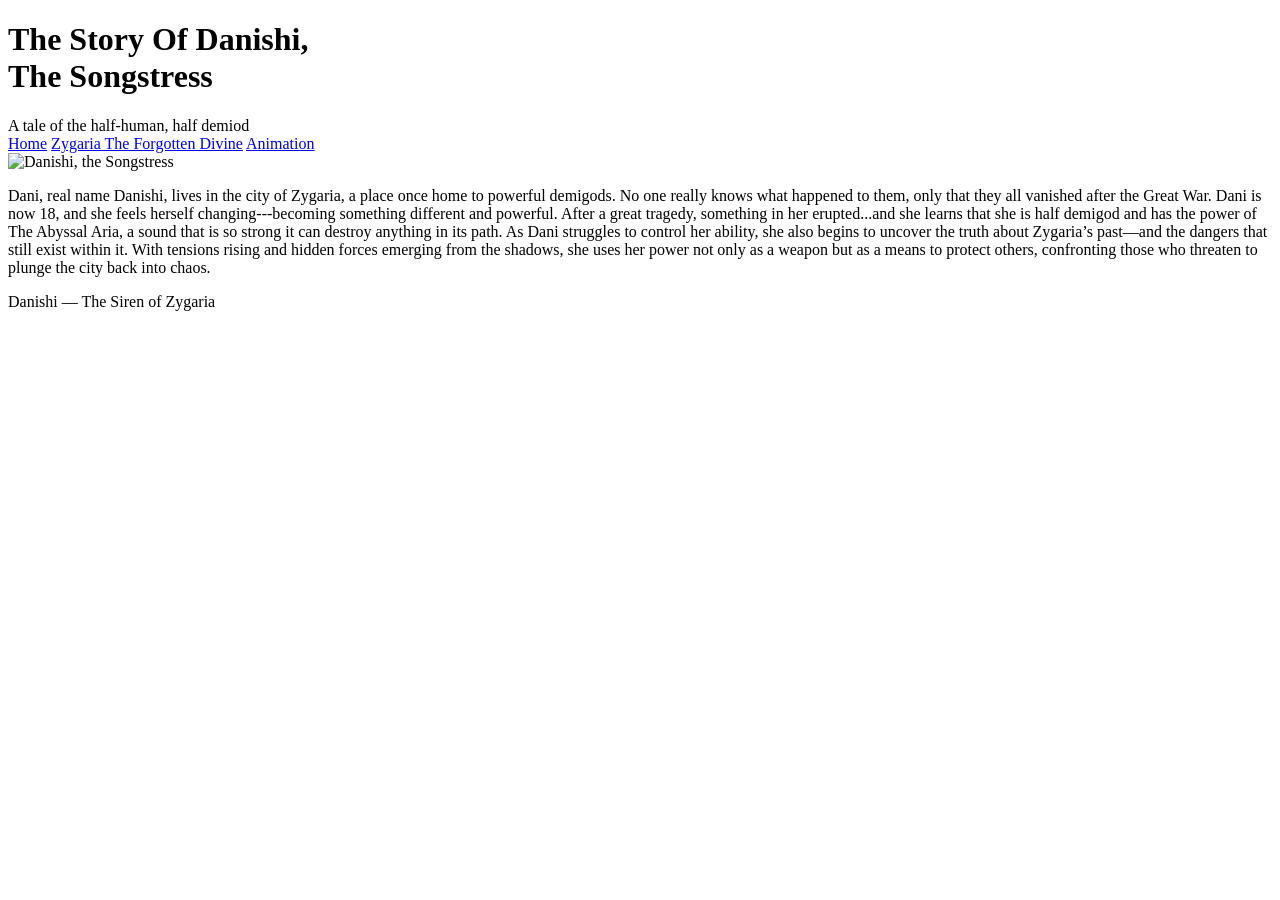
==== pages/index.html @ 7530abb1 "animation page created" ====
<!doctype html>
<html>
  <head>
    <meta charset="utf-8" />
    <meta name="viewport" content="width=device-width, initial-scale=1" />
    <title>The Song Of the Demigod</title>
    <link rel="stylesheet" href="style.css" />
  </head>
  <body>
    <div class="rule"></div>

    <h1>The Story Of Danishi,<br />The Songstress</h1>
    <div class="subtitle">A tale of the half-human, half demiod</div>

    <div class="divider">
      <span></span>
      <!-- <span class="symbol">⟡</span> -->
      <span></span>
    </div>

    <nav class="nav-buttons">
      <a href="index.html" class="btn">Home</a>
      <!-- <a href="sonic-divinity.html" class="btn">Sonic Divinity</a> -->
      <a href="landscape.html" class="btn">Zygaria The Forgotten Divine</a>
      <a href="animation.html" class="btn">Animation</a>
    </nav>

    <div class="img-wrapper">
      <img src="images/lee.webp" alt="Danishi, the Songstress" />
    </div>

    <p>
      Dani, real name Danishi, lives in the city of Zygaria, a place once home
      to powerful demigods. No one really knows what happened to them, only that
      they all vanished after the Great War. Dani is now 18, and she feels
      herself changing---becoming something different and powerful. After a
      great tragedy, something in her erupted...and she learns that she is half
      demigod and has the power of The Abyssal Aria, a sound that is so strong
      it can destroy anything in its path. As Dani struggles to control her
      ability, she also begins to uncover the truth about Zygaria’s past—and the
      dangers that still exist within it. With tensions rising and hidden forces
      emerging from the shadows, she uses her power not only as a weapon but as
      a means to protect others, confronting those who threaten to plunge the
      city back into chaos.
    </p>

    <div class="caption">Danishi &mdash; The Siren of Zygaria</div>

    <div class="rule-bottom"></div>
  </body>
</html>
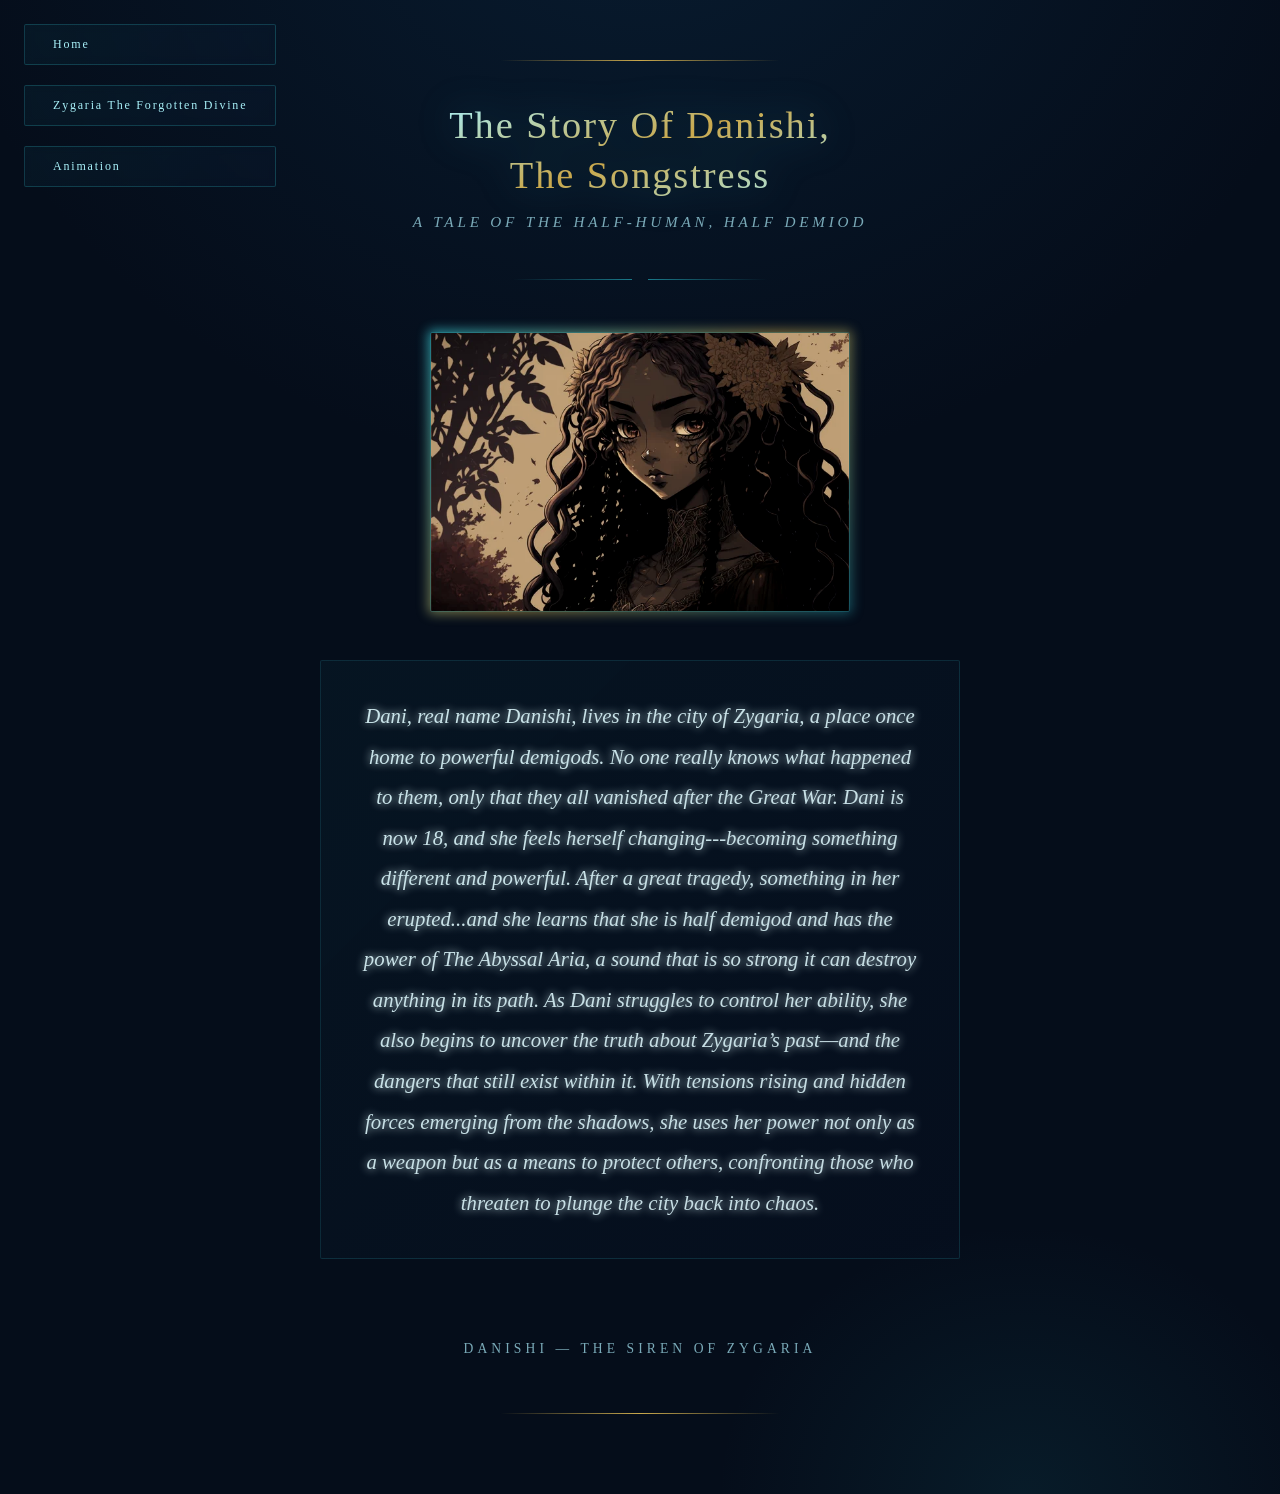
==== commit b95b41ac: "structure fixed" ====
--- a/pages/index.html
+++ b/pages/index.html
@@ -4,7 +4,7 @@
     <meta charset="utf-8" />
     <meta name="viewport" content="width=device-width, initial-scale=1" />
     <title>The Song Of the Demigod</title>
-    <link rel="stylesheet" href="style.css" />
+    <link rel="stylesheet" href="../styling/style.css" />
   </head>
   <body>
     <div class="rule"></div>
@@ -19,14 +19,16 @@
     </div>
 
     <nav class="nav-buttons">
-      <a href="index.html" class="btn">Home</a>
+      <a href="../pages/index.html" class="btn">Home</a>
       <!-- <a href="sonic-divinity.html" class="btn">Sonic Divinity</a> -->
-      <a href="landscape.html" class="btn">Zygaria The Forgotten Divine</a>
-      <a href="animation.html" class="btn">Animation</a>
+      <a href="../pages/landscape.html" class="btn"
+        >Zygaria The Forgotten Divine</a
+      >
+      <a href="../pages/animation.html" class="btn">Animation</a>
     </nav>
 
     <div class="img-wrapper">
-      <img src="images/lee.webp" alt="Danishi, the Songstress" />
+      <img src="../images/lee.webp" alt="Danishi, the Songstress" />
     </div>
 
     <p>
--- a/styling/style.css
+++ b/styling/style.css
@@ -0,0 +1,314 @@
+/* Global Styles - these are the base styles for the entire page */
+
+@import url("https://fonts.googleapis.com/css2?family=Cinzel+Decorative:wght@400;700&family=Cormorant+Garamond:ital,wght@0,300;0,400;1,300;1,400&display=swap");
+
+:root {
+  --deep: #050d1a;
+  --teal: #1a7a8a;
+  --glow: #3de8f5;
+  --shimmer: #a8f0f8;
+  --gold: #c9a84c;
+  --text: #d8eef2;
+  --muted: #7aaab8;
+}
+
+* {
+  margin: 0;
+  padding: 0;
+  box-sizing: border-box;
+}
+
+body {
+  background-color: var(--deep);
+  background-image:
+    radial-gradient(ellipse 80% 60% at 50% -10%, #0e3a5c55 0%, transparent 70%),
+    radial-gradient(ellipse 40% 30% at 80% 100%, #1a7a8a22 0%, transparent 60%);
+  color: var(--text);
+  font-family: "Cormorant Garamond", serif;
+  min-height: 100vh;
+  display: flex;
+  flex-direction: column;
+  align-items: center;
+  padding: 60px 24px 80px;
+  overflow-x: hidden;
+}
+
+/* Floating particles */
+body::before {
+  content: "";
+  position: fixed;
+  inset: 0;
+  background-image: radial-gradient(1px 1px at 35% 90%, transparent 100%);
+  opacity: 0.4;
+  pointer-events: none;
+  animation: drift 8s ease-in-out infinite alternate;
+}
+
+@keyframes drift {
+  from {
+    transform: translateY(0px);
+  }
+  to {
+    transform: translateY(-12px);
+  }
+}
+
+/* ── Decorative top rule ── */
+.rule {
+  width: 280px;
+  height: 1px;
+  background: linear-gradient(90deg, transparent, var(--gold), transparent);
+  margin-bottom: 40px;
+  opacity: 0;
+  animation: fadeUp 1s ease 0.2s forwards;
+}
+
+/* ── Title ── */
+h1 {
+  font-family: "Cinzel Decorative", serif;
+  font-weight: 400;
+  font-size: clamp(1.4rem, 4vw, 2.4rem);
+  letter-spacing: 0.05em;
+  line-height: 1.3;
+  text-align: center;
+  max-width: 680px;
+  background: linear-gradient(
+    160deg,
+    var(--shimmer) 0%,
+    var(--gold) 50%,
+    var(--shimmer) 100%
+  );
+  -webkit-background-clip: text;
+  -webkit-text-fill-color: transparent;
+  background-clip: text;
+  filter: drop-shadow(0 0 20px #3de8f540);
+  opacity: 0;
+  animation: fadeUp 1s ease 0.5s forwards;
+  margin-bottom: 12px;
+}
+
+/* ── Subtitle ── */
+.subtitle {
+  font-family: "Cormorant Garamond", serif;
+  font-style: italic;
+  font-size: 0.95rem;
+  color: var(--muted);
+  letter-spacing: 0.25em;
+  text-transform: uppercase;
+  opacity: 0;
+  animation: fadeUp 1s ease 0.7s forwards;
+  margin-bottom: 48px;
+}
+
+/* ── Decorative divider ── */
+.divider {
+  display: flex;
+  align-items: center;
+  gap: 16px;
+  margin-bottom: 52px;
+  opacity: 0;
+  animation: fadeUp 1s ease 0.9s forwards;
+}
+
+.divider span {
+  width: 120px;
+  height: 1px;
+  background: linear-gradient(90deg, transparent, var(--teal));
+}
+
+.divider span:last-child {
+  background: linear-gradient(90deg, var(--teal), transparent);
+}
+
+.divider .symbol {
+  color: var(--glow);
+  font-size: 1.1rem;
+  filter: drop-shadow(0 0 6px var(--glow));
+}
+
+/* ── Story paragraph ── */
+p {
+  font-size: clamp(1.1rem, 2.5vw, 1.3rem);
+  font-weight: 300;
+  line-height: 1.95;
+  color: var(--text);
+  max-width: 640px;
+  text-align: center;
+  font-style: italic;
+  position: relative;
+  padding: 36px 40px;
+  margin-bottom: 64px;
+  opacity: 0;
+  animation: fadeUp 1s ease 1.1s forwards;
+}
+
+/* Glass card behind paragraph */
+p::before {
+  content: "";
+  position: absolute;
+  inset: 0;
+  background: linear-gradient(135deg, #1a7a8a12, #0e204018);
+  border: 1px solid #3de8f520;
+  border-radius: 2px;
+  backdrop-filter: blur(4px);
+}
+
+/* ── Image wrapper ── */
+.img-wrapper {
+  position: relative;
+  opacity: 0;
+  animation: fadeUp 1s ease 1.3s forwards;
+  margin-bottom: 48px;
+}
+
+.img-wrapper::before {
+  content: "";
+  position: absolute;
+  inset: -2px;
+  background: linear-gradient(135deg, var(--glow), var(--gold), var(--teal));
+  border-radius: 4px;
+  z-index: 0;
+  opacity: 0.6;
+  filter: blur(6px);
+  animation: pulse 4s ease-in-out infinite alternate;
+}
+
+@keyframes pulse {
+  from {
+    opacity: 0.4;
+    filter: blur(6px);
+  }
+  to {
+    opacity: 0.8;
+    filter: blur(10px);
+  }
+}
+
+img {
+  display: block;
+  position: relative;
+  z-index: 1;
+  width: min(420px, 90vw);
+  height: auto;
+  border-radius: 2px;
+  border: 1px solid #3de8f530;
+  filter: brightness(0.9) contrast(1.05) saturate(0.9);
+}
+
+/* ── Caption ── */
+.caption {
+  margin-top: 18px;
+  font-size: 0.85rem;
+  letter-spacing: 0.3em;
+  text-transform: uppercase;
+  color: var(--muted);
+  text-align: center;
+  opacity: 0;
+  animation: fadeUp 1s ease 1.5s forwards;
+}
+
+/* ── Bottom rule ── */
+.rule-bottom {
+  width: 280px;
+  height: 1px;
+  background: linear-gradient(90deg, transparent, var(--gold), transparent);
+  margin-top: 56px;
+  opacity: 0;
+  animation: fadeUp 1s ease 1.7s forwards;
+}
+
+@keyframes fadeUp {
+  from {
+    opacity: 0;
+    transform: translateY(20px);
+  }
+  to {
+    opacity: 1;
+    transform: translateY(0);
+  }
+}
+
+/* BUTTONS */
+
+.nav-buttons {
+  display: flex;
+  justify-content: center;
+  gap: 20px;
+  flex-wrap: wrap;
+  opacity: 0;
+  animation: fadeUp 1s ease 1.9s forwards;
+  position: fixed;
+  top: 24px;
+  left: 24px;
+  margin: 0;
+  z-index: 100;
+  flex-direction: column;
+}
+
+.btn {
+  text-decoration: none;
+  padding: 12px 28px;
+  font-family: "Cinzel Decorative", serif;
+  font-size: 0.75rem;
+  letter-spacing: 0.15em;
+  color: var(--shimmer);
+  background: linear-gradient(135deg, #1a7a8a18, #0e204028);
+  border: 1px solid #3de8f530;
+  border-radius: 2px;
+  backdrop-filter: blur(4px);
+  position: relative;
+  overflow: hidden;
+  transition: all 0.4s ease;
+}
+
+/* Shimmer sweep on hover */
+.btn::before {
+  content: "";
+  position: absolute;
+  inset: 0;
+  background: linear-gradient(135deg, #3de8f508, #c9a84c12, #3de8f508);
+  opacity: 0;
+  transition: opacity 0.4s ease;
+}
+
+.btn:hover {
+  color: var(--gold);
+  border-color: #c9a84c60;
+  background: linear-gradient(135deg, #1a7a8a28, #0e204040);
+  transform: translateY(-3px);
+  filter: drop-shadow(0 0 10px #3de8f530);
+}
+
+.btn:hover::before {
+  opacity: 1;
+}
+
+.btn:active {
+  transform: translateY(-1px);
+  filter: drop-shadow(0 0 4px #3de8f520);
+}
+
+/* LANDSCAPE PAGE */
+.content-row {
+  display: flex;
+  align-items: center;
+  gap: 48px;
+  max-width: 1100px;
+  width: 100%;
+  opacity: 0;
+  animation: fadeUp 1s ease 1.1s forwards;
+}
+
+.content-row p {
+  margin-bottom: 0;
+  text-align: left;
+  flex: 1;
+  opacity: 1;
+  animation: none;
+}
+
+.content-row .img-wrapper {
+  flex-shrink: 0;
+  opacity: 1;
+  animation: none;
+}
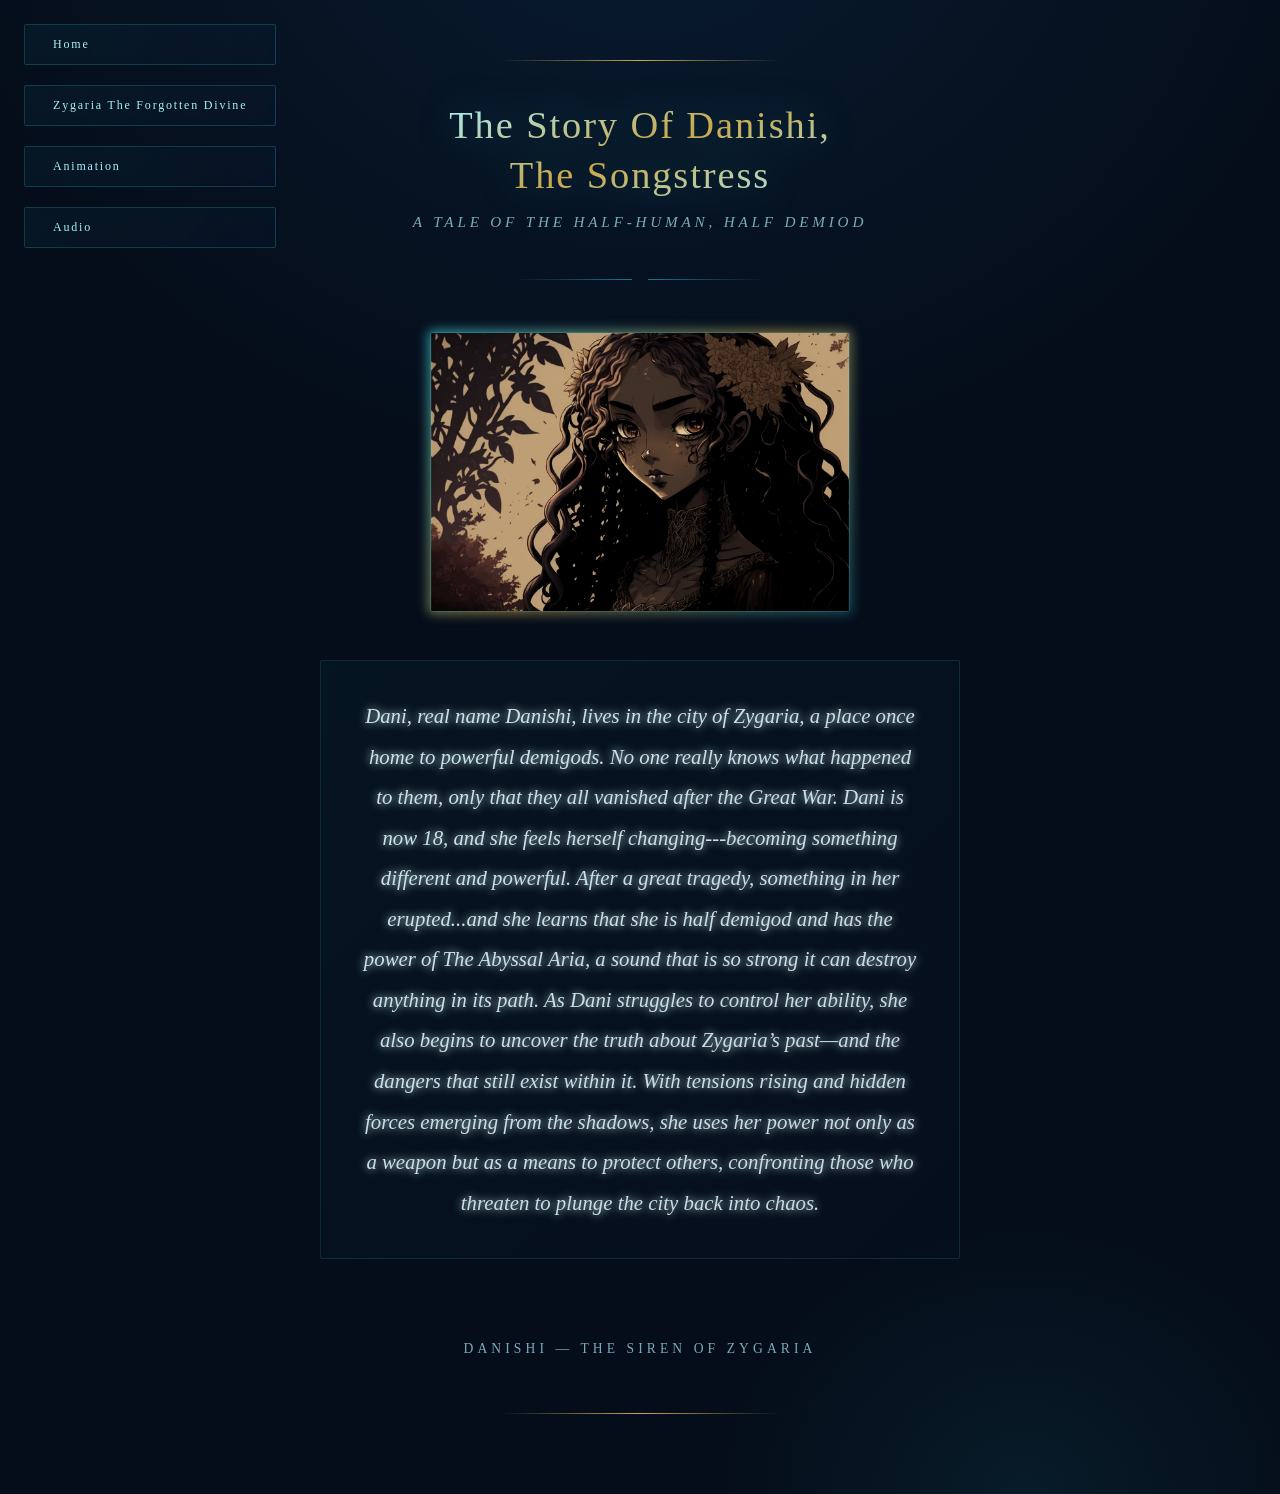
==== commit a5e61c97: "structure fixed" ====
--- a/pages/index.html
+++ b/pages/index.html
@@ -20,11 +20,12 @@
 
     <nav class="nav-buttons">
       <a href="../pages/index.html" class="btn">Home</a>
-      <!-- <a href="sonic-divinity.html" class="btn">Sonic Divinity</a> -->
+
       <a href="../pages/landscape.html" class="btn"
         >Zygaria The Forgotten Divine</a
       >
       <a href="../pages/animation.html" class="btn">Animation</a>
+      <a href="../pages/audio.html" class="btn">Audio</a>
     </nav>
 
     <div class="img-wrapper">
